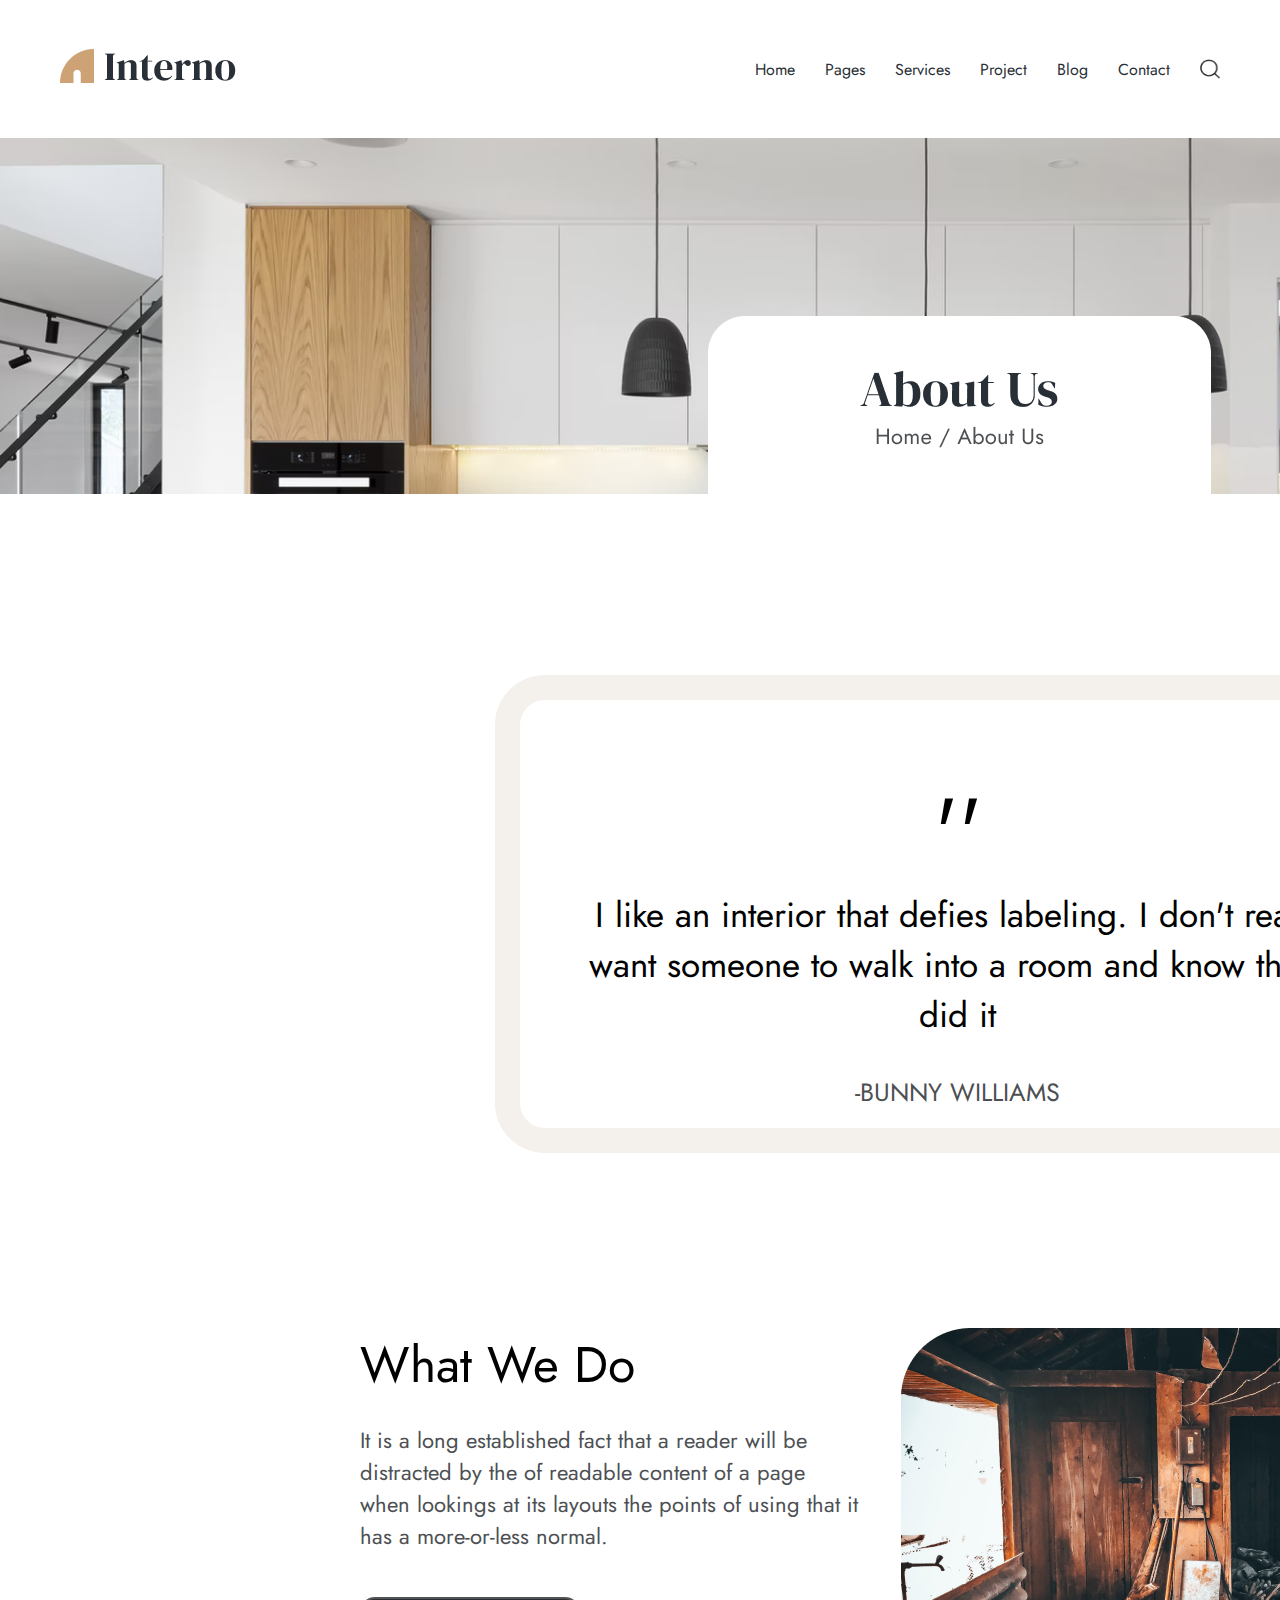
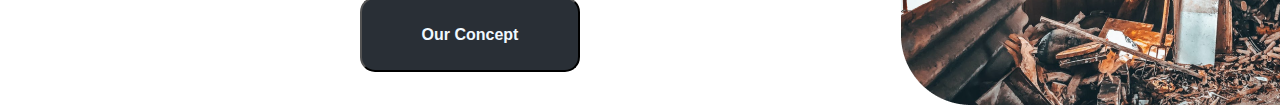
==== about.html @ 6a7b4a98 "dasdas" ====
<!DOCTYPE html>
<html lang="en">

<head>
  <meta charset="UTF-8">
  <meta name="viewport" content="width=device-width, initial-scale=1.0">
  <title>About Us</title>
  <link rel="preconnect" href="https://fonts.googleapis.com">
  <link rel="preconnect" href="https://fonts.gstatic.com" crossorigin>
  <link href="https://fonts.googleapis.com/css2?family=Jost:wght@100..900&display=swap" rel="stylesheet">
  <link rel="stylesheet" href="style.css">
</head>

<body>
  <header>
    <div class="header-wrapper">
      <div class="logo">
        <img src="img/logo.png" alt="logo" class="logo-img">
      </div>
      <nav>
        <a href="#" class="a-header">Home</a>
        <a href="#" class="a-header">Pages</a>
        <a href="#" class="a-header">Services</a>
        <a href="#" class="a-header">Project</a>
        <a href="#" class="a-header">Blog</a>
        <a href="#" class="a-header">Contact</a>
        <img src="img/lupa.png" alt="search" class="lupa">
      </nav>
    </div>
  </header>
  <main>
    <div class="banner">
      <img src="img/Banner.png" alt="banner" class="banner-img">
    </div>
    <div class="pattern">
      <div class="pattern-wrapper">
        <h1 class="h1-pat">''</h1>
        <h1 class="h1-patt">I like an interior that defies labeling. I don't really want someone to walk into a room and
          know that I did it</h1>
        <h3 class="h3-patt">-BUNNY WILLIAMS</h3>
      </div>
    </div>
    <div class="concept">
      <div class="concept-wrapper">
        <div class="concept-title">
          <h1 class="conc-h1">What We Do</h1>
          <p class="conc-p">It is a long established fact that a reader will be distracted by the of readable content of
            a page
            when lookings at its layouts the points of using
            that it has a more-or-less normal.</p>
          <button class="but-conc">Our Concept</button>
        </div>
        <div class="concept-img">
          <img src="img/concept.png" alt="concept" class="conc-img">
        </div>
      </div>
    </div>
  </main>

</body>

</html>
---- style.css ----
* {
  margin: 0;
  padding: 0;
  box-sizing: border-box;
}

a{
  text-decoration:none;
}

body {
  font-family: "Jost", sans-serif;
}

header {
  width: 100%;
}

.header-wrapper {
  max-width: 1200px; 
  height: 138px; 
  display: flex;
  justify-content: space-between;
  align-items: center;
  margin: 0 auto; 
  padding: 0 20px; 
}

.logo-img {
  width: 177px; 
  height: auto; 
}

nav {
  display: flex;
  align-items: center;
}

nav a {
  text-decoration: none;
  color: #292F36;
  margin: 0 15px;
}

nav a:hover {
  text-decoration: underline;
}

.lupa {
  width: 20px; 
  height: 20px;
  margin-left: 15px;
}

.intro {
  position: relative;
  width: 100%;
  height: 1042px;
}

.intro-wrapper {
  position: relative;
}


.intro-info {
  position: absolute; 
  top: 330px; 
  left: 360px; 
  width: 567px;
  height: 383px;
  background-color: transparent; 
  padding: 20px; 
  border-radius: 10px; 

}

.intro-h1 {
  font-weight: 400;
  font-size: 75px;
}

.intro-p {
  margin-top: 9px;
  font-weight: 400;
  font-size: 22px;
}

.but-intro {
  margin-top: 21px;
  width: 219.14px;
  height: 75px;
  border-radius: 18px;
  background-color: #292F36;
  color: aliceblue;
}

.intro-img {
  width: 100%; 
  height: auto;
  border-bottom-left-radius: 350px; 
}


.info-wrapper{
  margin-top: 200px;
  margin-bottom: 200px;
  margin-left: 382px;
  display:flex;
  flex-direction:row;
}

.info-block{
  width: 358px;
  height: 225px;
  padding-right: 42px;
  text-align:center;
}

.info-h1{
  font-weight: 400;
  font-size: 25px;
}

.info-p{
  font-weight: 400;
  font-size: 22px;
  margin-top:20px;
  margin-bottom: 52px;
}

.info-a {
  font-weight: 400; 
  font-size: 18px; 
  margin-top: 52px; 
  text-decoration: none; 
  color: #292F36; 
}

.contact-wrapper{
  display:flex;
  flex-direction:row;
  width: 1200px;
  height: 700px;
}

.contact-info{
  margin-right:75px;
  padding-top: 43px;
  width: 472px;
  height: 614px;
}

.con-h1{
  font-weight: 400;
  font-size:50px;
}

.con-title{
  width: 472px;
  height: 354px;
}

.con-p{
  font-weight: 400;
  font-size: 22px;
  margin-top: 33px;
}

.con-number{
  display:flex;
  flex-direction:row;
  width: 277px;
  height: 93px;

}

.num-h1{
  font-weight: 700;
  font-size: 24px;
}

.num-h3{
  font-weight: 400;
  font-size: 22px;

}

.number-title{
  width: 164px;
  height: 64px;
  margin-left: 15px;
  padding-top: 14.5px;
}

.contact {
  display: flex;
  justify-content: center;
  align-items: center;
  flex-direction: column; 
}

.con-but{
  margin-top: 47px;
  width: 219.14px;
  height: 75px;
  border-radius: 18px;
  background-color: #292F36;
  color: aliceblue;
}

.con-img{
  border-bottom-left-radius: 150px;
  border-top-right-radius:150px;
}


.reviews-blocks{
  display:flex;
  flex-direction:row;
}

.review-p{
  display:flex;
  text-align:center;
}

.review-block{
  padding-right:50px;
  width: 370px;
  height: 340px;
  background-color: #fff;
  border-radius:15px;
}

.photo-user{
  width: 77px;
  height: 77px;
}

.info-user-h1{
  padding-top: 10px;
  font-weight: 400;
  font-size: 25px;
}

.info-user-h3{
  font-weight: 400;
  font-size: 14px;
}

.user{
  padding-top: 53px;
  padding-left: 37px;
  display:flex;
  flex-direction:row;
}

.info-user{
    padding-left: 15px;
}

.review-title{
  padding-top: 25px;
  width: 296px;
  height: 99px;

}

.review-p{
  padding-left: 37px;
  padding-top: 25px;
  font-weight: 400;
  font-size: 22px;
}

.review-wrapper {
  display: flex;
  flex-direction: column; 
  align-items: center; 
}

.reviews-blocks {
  display: flex;
  flex-direction: row;
  justify-content: center; 
}

.review-block {
  margin-right: 40px; 
  width: 370px;
  height: 340px;
  background-color: #fff;
  border-radius: 15px;
}

.review-block:last-child {
  margin-right: 0; 
}

.review-h1 {
  margin-bottom: 38px; 
  font-weight:400;
  font-size: 50px;

}

.review {
  display: flex;
  flex-direction: column; 
  align-items: center; 
  justify-content: center; 
  width: 1200px;
  height: 679px;
  background-color: #F4F0EC;
  border-radius: 50px;
  margin: 200px auto 0; 
}

/* .brand{
  width: 1010px;
  height: 103px;
}

.brand-wrapper{
  display:flex;
  
} */

.brand {
  width: 1010px; 
  margin: 0 auto; 
}

.brand-wrapper {
  display: flex;
  justify-content: center; 
  align-items: center; 
}

.block-hz {
  margin-bottom: 200px;
  margin-top: 200px;
  display: flex; 
  justify-content: center; 
}

.block-img {
  display: block; 
  width: auto; 
  height: auto; 
  margin-right: 108px; 
}


.block-img:last-child {
  margin-right: 0; 
}

.block-img1{
  margin-top: 30px;
  margin-right: 108px;
  width: 132px;
  height: 43px;
}

.block-img3{
  margin-top: 30px;
  margin-right: 108px;
  width: 163px;
  height: 43px;

}


.block-img4{
  margin-top: 30px;
  margin-right: 108px;
  width: 144px;
  height: 44px;
}

.block-img5{
  margin-top: 30px;
  width: 116px;
  height: 47px;
}

.prikin{
  width: 70px;
  height: 70px;
  border-radius: 50%;
}

.project-block{
  width: 636px;
  height: 552px;
}

.project{
  width: 1201px;
  height: 1541px;
}

.project-wrapper{
  width: 1201px;
  height: 1541px;

}

.heading-h1{
  width: 451px;
  height: 63px;
  text-align:center;
  font-weight: 400;
  font-size: 50px;
}

.heading-p{
  width: 737px;
  height: 66px;
  text-align:center;
  font-weight: 400;
  font-size: 22px;
}



.heading {
  height: 137px;
  display: flex; 
  flex-direction: column; 
  align-items: center; 
  justify-content: center; 
  text-align: center; 
}

.project-blocks {
  display: flex; 
  flex-wrap: wrap; 
  justify-content: center; 
}


.project {
  display: flex; 
  justify-content: center; 
  align-items: center; 
  flex-direction: column; 
  width: 100%;
}

.project-wrapper {
  max-width: 1300px; 
  width: 100%; 
  padding: 0 20px; 
}

.heading {
  margin-bottom: 93px;
  height: 137px;
  display: flex; 
  flex-direction: column; 
  align-items: center; 
  justify-content: center; 
  text-align: center;
}

.project-block{
  margin-bottom: 60px;
  width: 619px;
  height: 549px;

}

.knopka{
  padding-left:262px;
  width: 70px;
  height: 70px;
}

.project-text{
  margin-bottom:0px;
  width: 217px;
  height: 62px;
}

.items-bot{
  display:flex;
  flex-direction:row;
}

.items-bot{
  margin-top:24px;
  width: 547px;
  height: 70px;
  margin-bottom:80px;
}

.achieve{
  width: 1920px;
  height: 457px;
  background-color: #F4F0EC;
  display:flex;
  align-items:center;
}

.achieve-wrapper{
  display:flex;
  margin-left: 419px;
}



.blog-title{
  margin-bottom: 52px;
  width: 811px;
  height: 141px;
  text-align:center;
}

.blog-h1{
  font-weight: 400;
  font-size: 50px;
  color:#292F36;
}

.blog-h3{
  font-weight: 400;
  font-size: 22px;
  color:#4D5053;
}

.blog-knopka{
  width: 52px;
  height: 52px;
  border-radius:50%;
}

.prost{
  width: 340px;
  height: 290px;
}

.blog-h4{
  font-weight: 400;
  width: 305px;
  height: 70px;
  font-size: 25px;
}

.blog-p{
  font-weight: 400;
  font-size: 16px;
  width: 223px;
  height: 33px;
  margin-top: 40px;
}

.blog-subtitle{
  display:flex;
  flex-direction: row;
}

.blog {
  width: 1200px; 
  margin: 0 auto; 
  display: flex; 
  flex-direction: column; 
  align-items: center; 
}

.blog-wrapper {
  margin-top: 200px;
  width: 100%; 
  display: flex; 
  flex-direction: column; 
  align-items: center; 
}

.kartinka2{
  width: 340px;
  height: 479px;
  background-color: #e7e7e7;
  border-radius:15px;
}

.blog-knopka{
  margin-top: 30px;
}

.blog-item {
  display: flex; 
  flex-direction: row; 
  align-items: stretch; 
  justify-content: space-between; 
  width: 100%; 
  margin-bottom: 20px; 
}

.blog-item-title {
  flex: 2;
  display: flex; 
  flex-direction: column; 
  justify-content: space-between; 
}

.blog-subtitle {
  display: flex; 
  justify-content: space-between; 
  align-items: center; 
  margin-top: 10px;
}

.kartinka1 {
  background-size: cover; 
  background-position: center; 
  border-radius: 15px; 
}



.join {
  margin-left: 360px;
  margin-bottom: 200px;
  margin-top: 200px; 
  width: 1200px;
  height: 374px;
  background-color: #292f36;
  border-radius: 20px;
  display: flex; 
  justify-content: center;
  align-items: center; 
}

.join-wrapper {
  
  width: 569px;
  height: 214px;
  display: flex; 
  flex-direction: column; 
  align-items: center; 
  justify-content: center; 
}

.join-h1 {
  font-weight: 400;
  font-size: 50px;
  color: #fff;
  text-align: center;
}

.join-h3 {
  font-weight: 400;
  font-size: 22px;
  color: #fff;
  text-align: center;
}

.join-but {
  margin-top: 32px;
  width: 237px;
  height: 75px;
  background-color: #cda274;
  color: aliceblue;
  border-radius: 15px;
  font-weight: 600;
  font-size: 16px;
  display: flex; 
  justify-content: center; 
  align-items: center; 
}


.p-but{
  color:#292F36;
  font-weight: 400;
}

.footer-wrapper{
  margin-left: 360px;
  display:flex;
  flex-direction:row;
  width: 1200px;
  height: 370px;
}

.pages{
  margin-left: 101px;
  display:flex;
  flex-direction:column;
  width: 125px;
  height: 370px;
}

.interno{
  width: 393px;
  height: 188px;
}

.footer-a{
  margin-top: 25px;
  color:#4D5053;
  font-weight: 400;
  font-size: 22px;
  text-decoration: none;
}

.connect{
  margin-left: 101px;
  width: 258px;
  height: 272px;
}

.footer-line{
  width: 100%;
  height: 73px;
  text-align:center;
  margin-top: 200px;
}

.footer-h2{
  color:#4D5053;
  font-weight: 400;
  font-size: 22px;
}

.pattern-wrapper{
  width: 751px;
  height: 295px;
}

.pattern{
  display:flex;
  justify-content:center;
  margin-top: 200px;
  margin-left: 520px;
  margin-bottom: 200px;
  width: 875px;
  height: 428px;
  outline:25px solid #F4F0EC;
  border-radius:25px;
}

.h1-pat{
  margin-top: 67px;
  text-align:center;
  font-weight: 400;
  font-size: 85px;
}

.h1-patt{
  font-weight: 400;
  font-size: 35px;
  text-align:center;
}

.h3-patt{
  font-weight: 400;
  color:#4D5053;
  font-size: 25px;
  text-align:center;
  margin-top: 34px;
}

.concept-wrapper{
  margin-left: 360px;
  display:flex;
  flex-direction:row;
  width: 1200px;
  height: 377px;

}

.concept-title{
  margin-right: 41px;
  width: 500px;
  height: 334px;
}

.concept-img{
  width: 659px;
  height: 377px;
}

.conc-h1{
  font-weight: 400;
  font-size: 50px;
}

.conc-p{
  font-weight: 400;
  font-size: 22px;
  color:#4D5053;
  margin-top: 23px;
  width: 500px;
  height: 132px;
}

.but-conc{
  width: 220px;
  height: 75px;
  border-radius:15px;
  background-color: #292f36;
  color:aliceblue;
  font-weight: 600;
  font-size: 16px;
  margin-top: 41px;
}
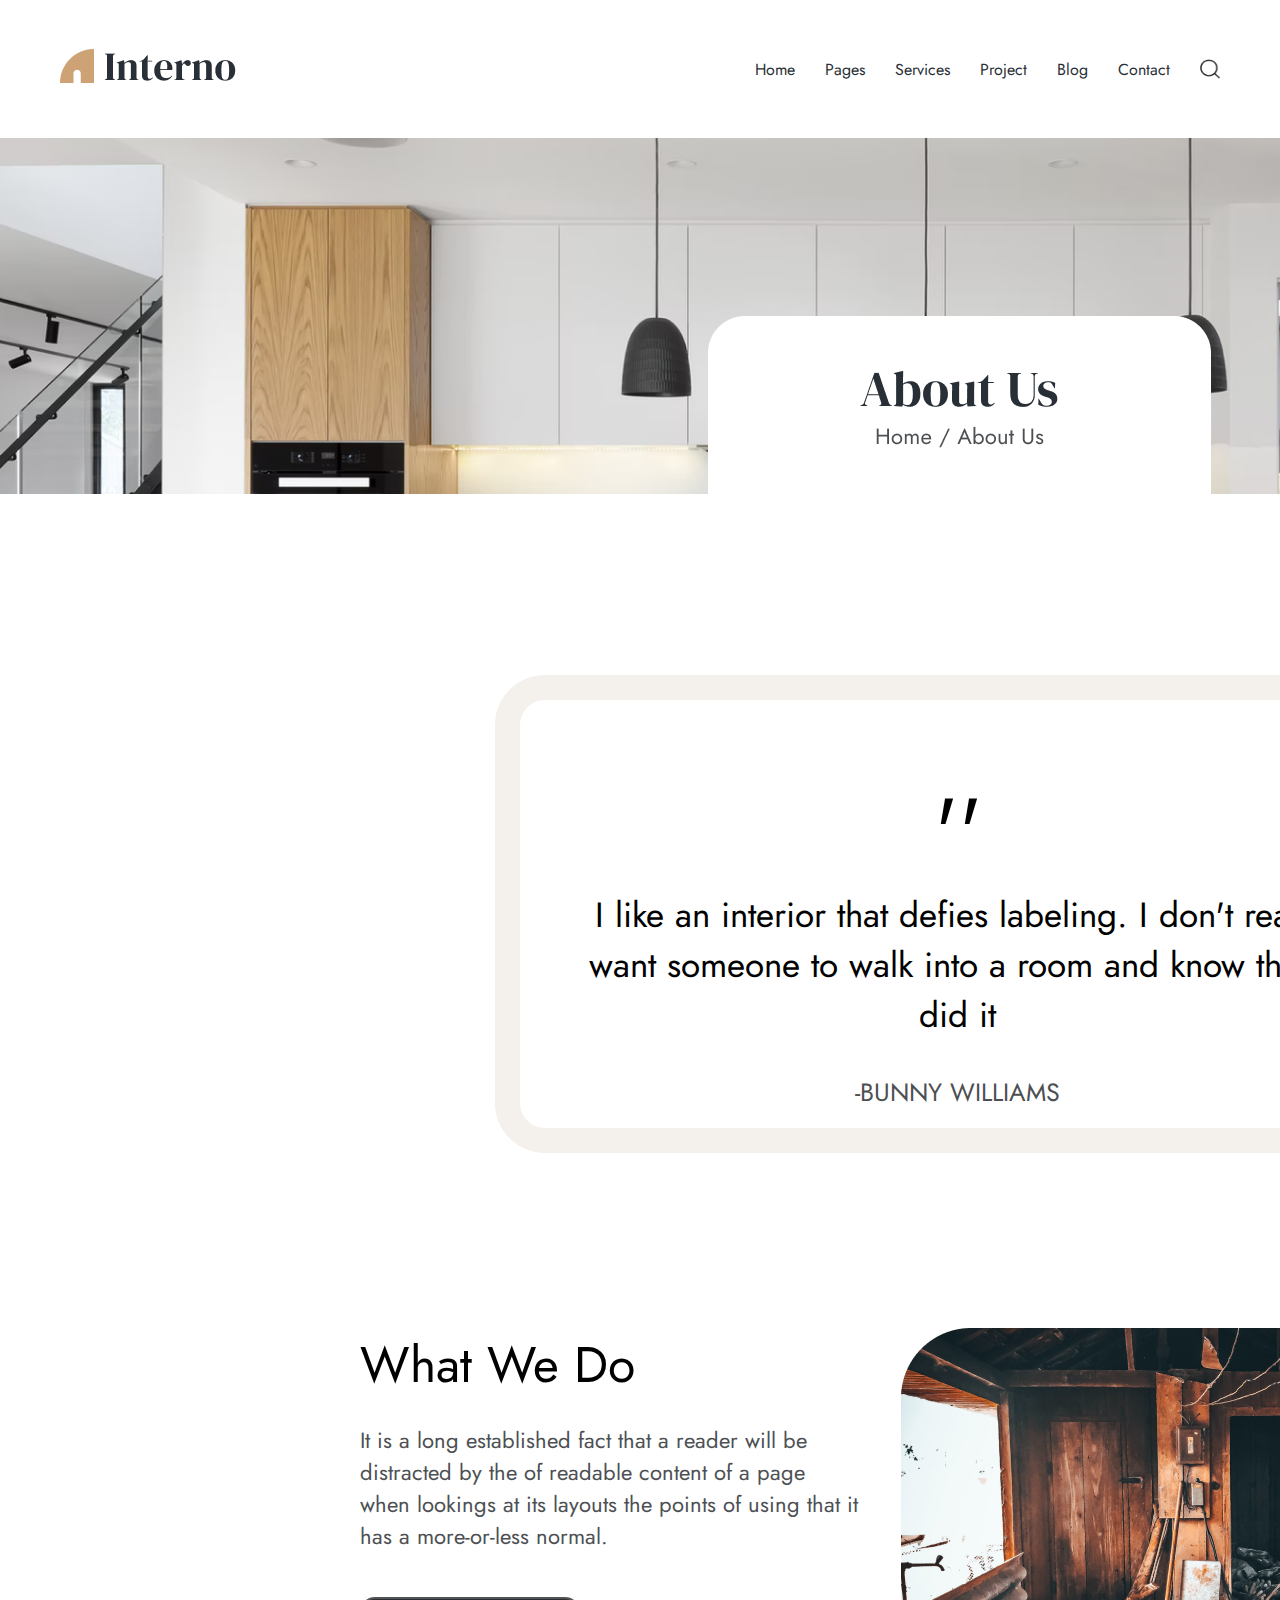
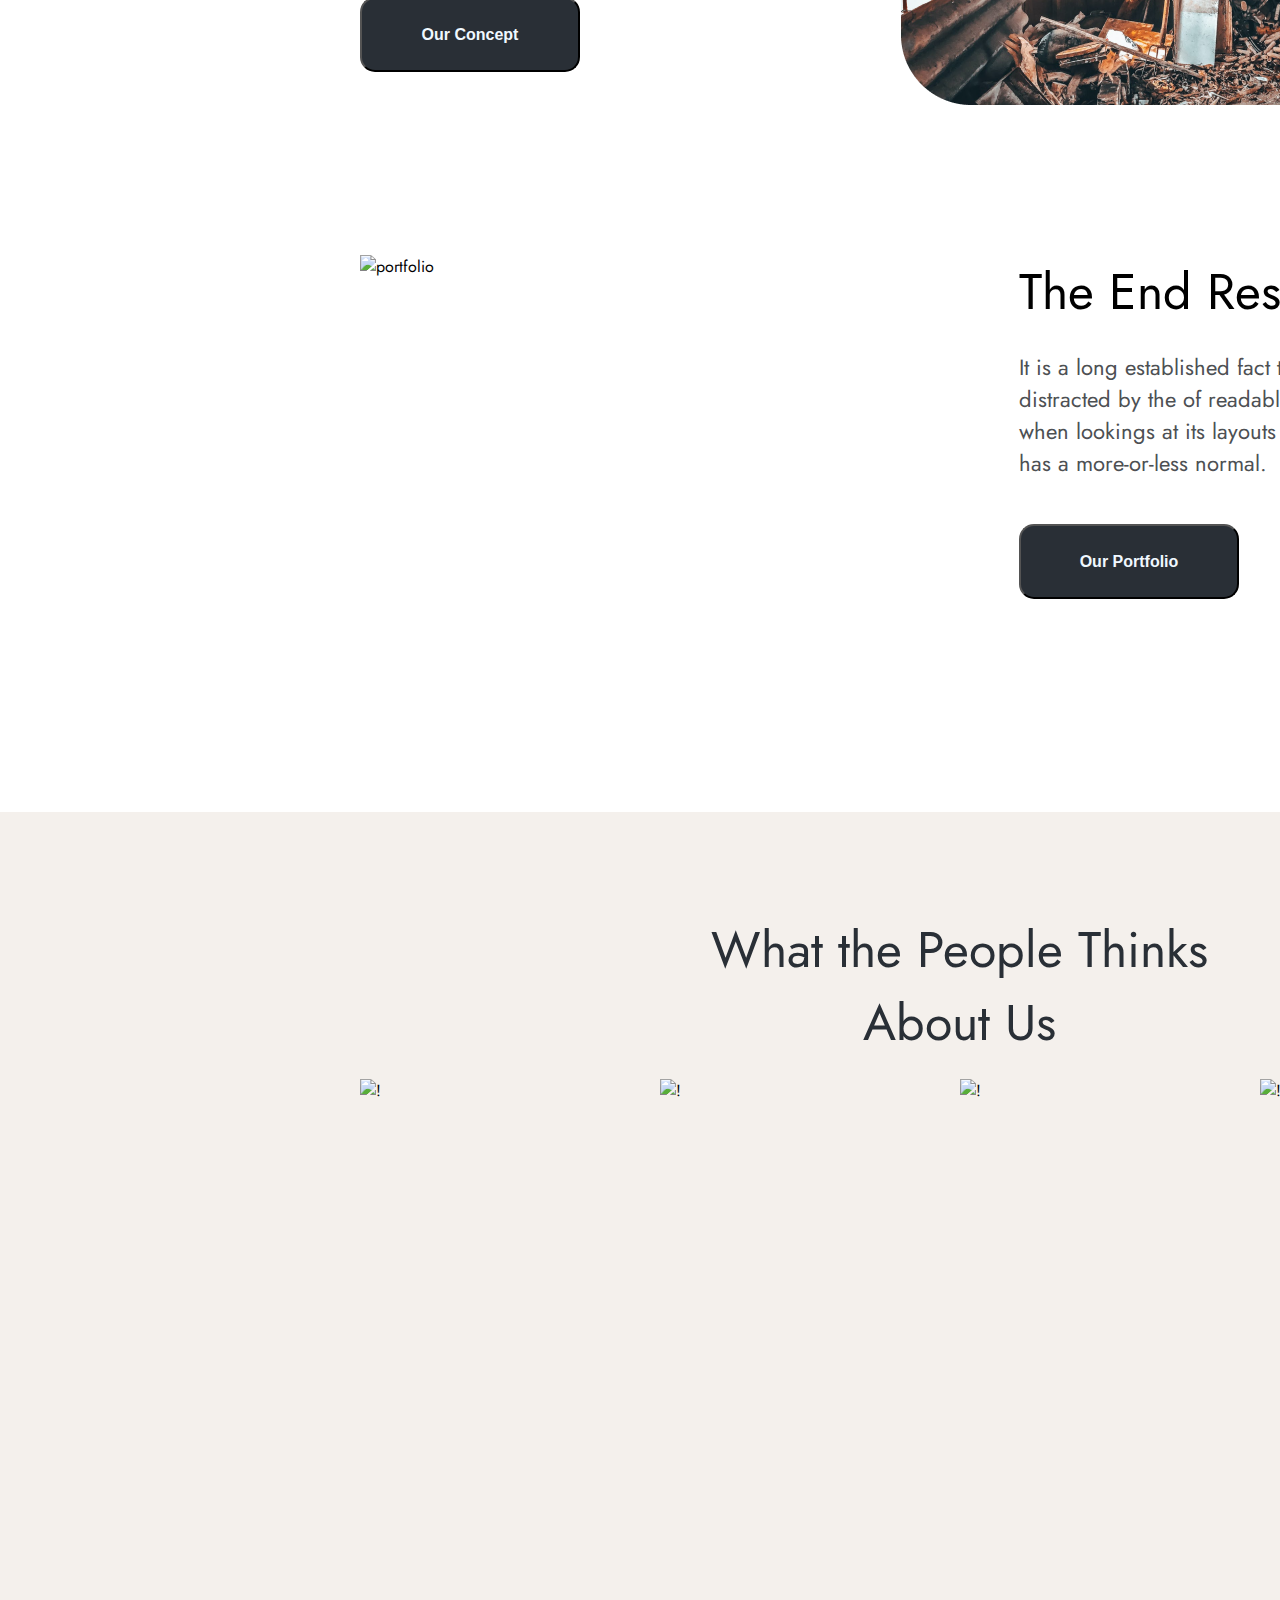
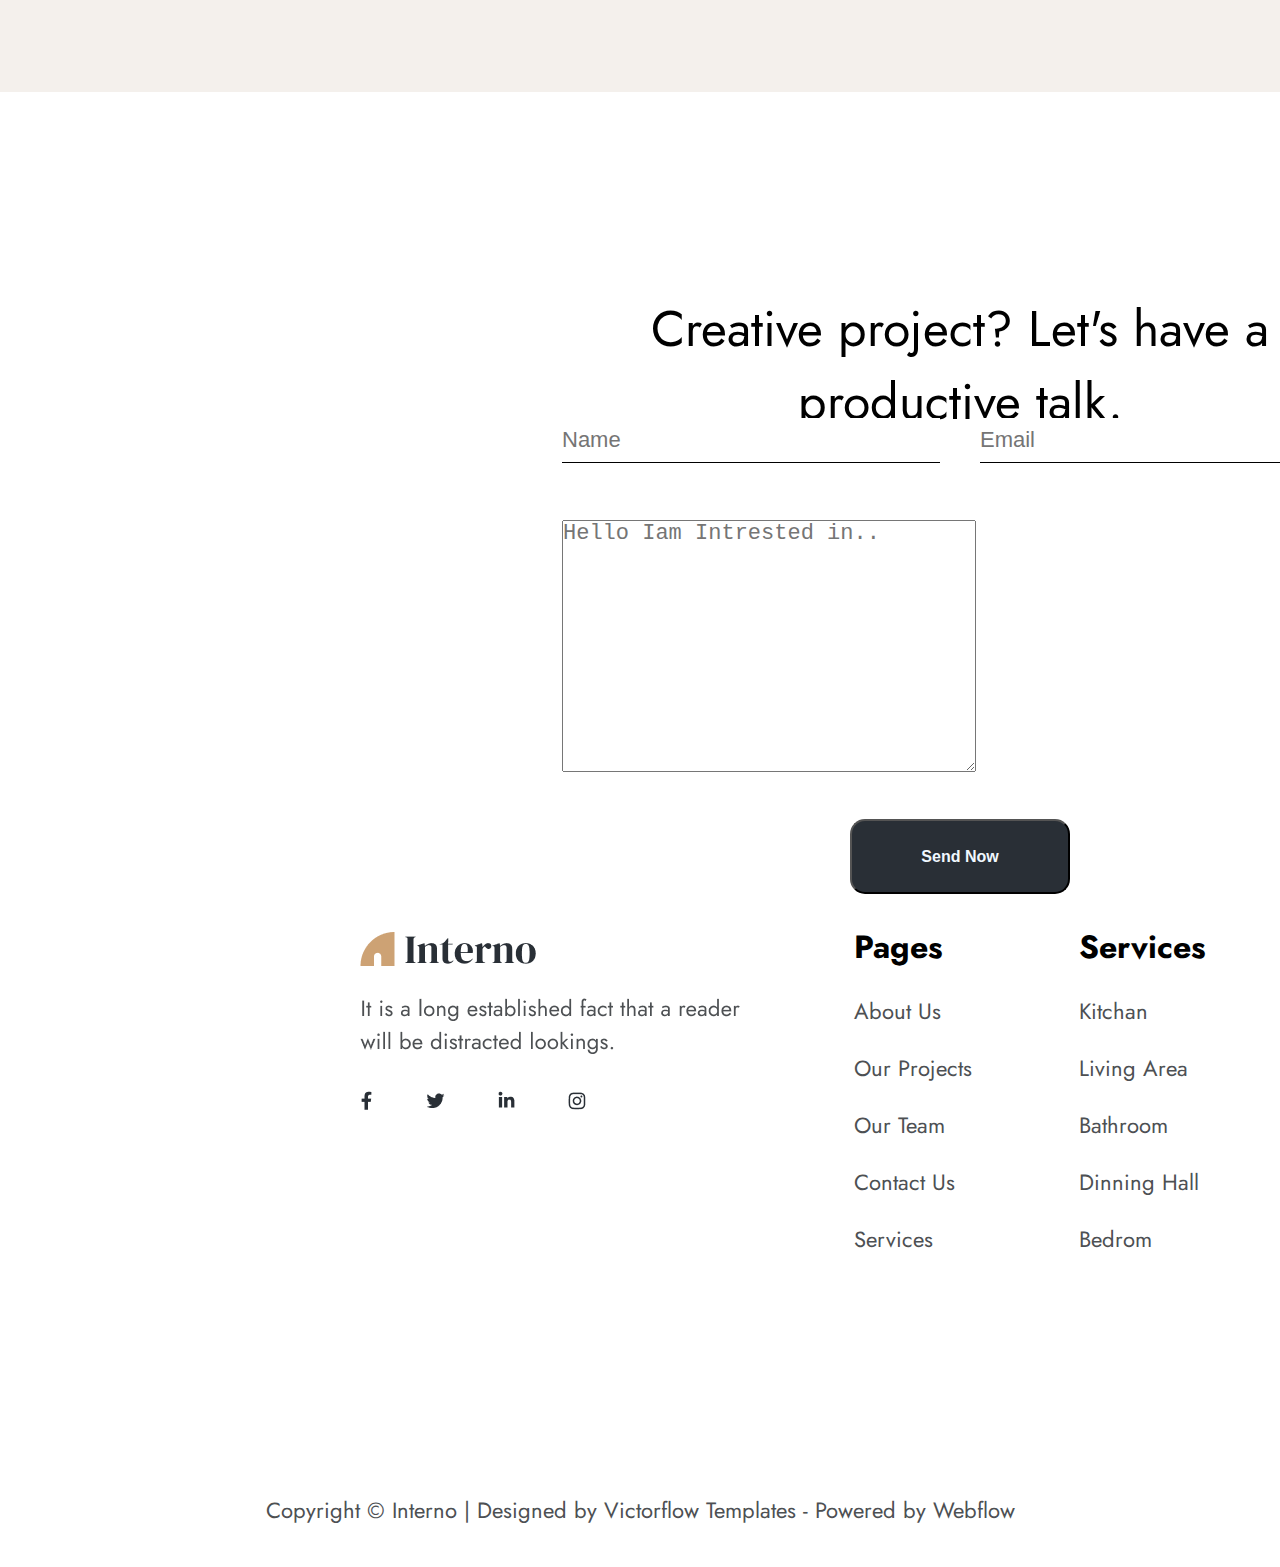
==== commit dd3c80be: "dasfasfasf" ====
--- a/about.html
+++ b/about.html
@@ -55,8 +55,89 @@
         </div>
       </div>
     </div>
+    <div class="portfolio">
+      <div class="portfolio-wrapper">
+        <div class="portfolio-img">
+          <img src="img/portfolio.png" alt="portfolio" class="portf-img" />
+        </div>
+        <div class="concept-title">
+          <h1 class="portf-h1">The End Result</h1>
+          <p class="portf-p">
+            It is a long established fact that a reader will be distracted by
+            the of readable content of a page when lookings at its layouts the
+            points of using that it has a more-or-less normal.
+          </p>
+          <button class="but-conc">Our Portfolio</button>
+        </div>
+      </div>
+    </div>
+    <div class="team">
+      <div class="team-wrapper">
+        <div class="team-title">
+          <h1 class="h1-team">What the People Thinks About Us</h1>
+        </div>
+        <div class="photo-team">
+          <img src="img/team1.png" alt="!" class="team-img" />
+          <img src="img/team2.png" alt="!" class="team-img" />
+          <img src="img/team3.png" alt="!" class="team-img" />
+          <img src="img/team4.png" alt="!" class="team-img" />
+        </div>
+      </div>
+    </div>
+    <div class="input">
+      <div class="input-wrapper">
+        <h1 class="h1-input">
+          Creative project? Let's have a productive talk.
+        </h1>
+        <div class="iam">
+          <input type="text" class="iam-inp" placeholder="Name" />
+          <input type="text" class="iam-inp2" placeholder="Email" />
+        </div>
+        <div class="talk">
+          <textarea placeholder="Hello Iam Intrested in.." name="" id="1" cols="30" rows="10"
+            class="talk-text"></textarea>
+        </div>
+        <button class="but-inp">Send Now</button>
+      </div>
+    </div>
   </main>
-
+  <footer>
+    <div class="footer-wrapper">
+      <div class="interno">
+        <img src="img/Interno.png" alt="interno" class="interno-img" />
+      </div>
+      <div class="pages">
+        <h1 class="h1-footer">Pages</h1>
+        <a href="about.html" class="footer-a">About Us</a>
+        <a href="#" class="footer-a">Our Projects</a>
+        <a href="#" class="footer-a">Our Team</a>
+        <a href="#" class="footer-a">Contact Us</a>
+        <a href="services.html" class="footer-a">Services</a>
+      </div>
+      <div class="pages">
+        <h1 class="h1-footer">Services</h1>
+        <a href="#" class="footer-a">Kitchan</a>
+        <a href="#" class="footer-a">Living Area</a>
+        <a href="#" class="footer-a">Bathroom</a>
+        <a href="#" class="footer-a">Dinning Hall</a>
+        <a href="bedroom.html" class="footer-a">Bedrom</a>
+      </div>
+      <div class="connect">
+        <h1 class="h1-footer">Contact</h1>
+        <p class="footer-a">
+          55 East Birchwood Ave. Brooklyn, New York 11201
+        </p>
+        <p class="footer-a">contact@interno.com</p>
+        <p class="footer-a">(123) 456 - 7890</p>
+      </div>
+    </div>
+    <div class="footer-line">
+      <h2 class="footer-h2">
+        Copyright © Interno | Designed by Victorflow Templates - Powered by
+        Webflow
+      </h2>
+    </div>
+  </footer>
 </body>
 
 </html>--- a/style.css
+++ b/style.css
@@ -806,4 +806,394 @@
   font-weight: 600;
   font-size: 16px;
   margin-top: 41px;
-}+}
+
+.services-wrap{
+  margin-top: 200px;
+  margin-left: 382px;
+  max-width: 1158px;
+  max-height: 704px;
+
+}
+
+.services-top{
+  display:flex;
+  flex-direction:row;
+  max-width: 1158px;
+  max-height: 225px;
+}
+
+.services-h3{
+  text-align:center;
+  font-weight: 400;
+  font-size: 25px;
+  color:#292F36;
+}
+
+.sevices-block-top{
+  width: 358px;
+  height: 225px;
+}
+
+.services-p{
+  margin-top: 20px;
+  font-weight: 400;
+  font-size: 22px;
+  color:#4D5053;
+  text-align:center;
+  width: 358px;
+  height: 99px;
+}
+
+.services-a{
+  margin-top: 52px;
+  font-weight: 600;
+  font-size: 18px;
+  text-align:center;
+  align-items:center;
+  display:flex;
+  margin-left: 119px;
+  color:#4D5053;
+}
+
+.services-bot{
+  margin-top: 100px;
+  display:flex;
+  flex-direction:row;
+  width: 1158px;
+  height: 225px;
+
+}
+
+.services-block-bot{
+  width: 358px;
+  height: 225px;
+}
+
+.services-block-bot-2{
+  width: 398px;
+  height: 391px;
+  background-color: #f4f0ec;
+}
+
+.details{
+  width: 967px;
+  height: 486px;
+  display:flex;
+  flex-direction:row;
+}
+
+.hww{
+  margin-left: 360px;
+  margin-top: 200px;
+  margin-bottom: 200px;
+  width: 1200px;
+  height: 2718px;
+  background-color: #f4f0ec;
+  border-radius:50px;
+}
+
+.hww-title{
+  margin-top: 160px;
+  margin-left: 198px;
+  width: 802px;
+  height: 176px;
+}
+
+.hww-h1{
+  padding-top: 160px;
+  font-weight: 400;
+  font-size: 50px;
+  color:#363B41;
+  text-align:center;
+}
+
+.hww-h3{
+  font-weight: 400;
+  font-size: 22px;
+  color:#4D5053;
+  text-align:center;
+}
+
+.details{
+  margin-left: 100px;
+  width: 967px;
+  height: 485px;
+  margin-top: 200px;
+}
+
+.detail-title{
+  margin-left: 51px;
+  margin-top: 85px;
+  width: 456px;
+  height: 316px;
+}
+
+.number-detail{
+  margin-bottom: 58px;
+  width: 452px;
+  height: 102px;
+  display:flex;
+  flex-direction: row;
+}
+
+.h5-detail{
+  margin-left: 253px;
+  vertical-align:15px;
+  font-weight: 400;
+  font-size: 120px;
+  color:#fff;
+}
+
+.opis-detail{
+  width: 456px;
+  height: 154px;
+}
+
+.h1-detail{
+  margin-bottom: 11px;
+  font-weight: 400;
+  font-size: 35px;
+  color:#292F36;
+}
+
+.p-detail{
+  font-weight: 400;
+  font-size: 22px;
+  color:#4D5053;
+}
+
+.idea{
+  margin-left:100px;
+  display:flex;
+  flex-direction:row;
+  margin-top: 70px;
+  width: 967px;
+  height: 486px;
+}
+
+.img-detail{
+  width: 453px;
+  height: 486px;
+}
+
+.design{
+  margin-left:100px;
+  margin-top: 70px;
+  width: 967px;
+  height: 486px;
+  display:flex;
+  flex-direction:row;
+}
+
+.detail-title2{
+  margin-right: 51px;
+  margin-top: 85px;
+  width: 456px;
+  height: 316px;
+}
+
+.portfolio-wrapper {
+  /* margin-bottom: 180px; */
+  margin-top: 150px;
+  margin-left: 360px;
+  display: flex;
+  flex-direction: row;
+  width: 1200px;
+  height: 377px;
+}
+.portfolio-img {
+  width: 659px;
+  height: 377px;
+  margin-right: 41px;
+}
+.portf-h1 {
+  font-weight: 400;
+  font-size: 50px;
+}
+.portf-p {
+  font-weight: 400;
+  font-size: 22px;
+  color: #4d5053;
+  margin-top: 23px;
+  width: 500px;
+  height: 132px;
+}
+.team {
+  margin-top: 180px;
+  margin-bottom: 200px;
+  width: 1920px;
+  height: 880px;
+  background-color: #f4f0ec;
+}
+.team-wrapper {
+  margin-top: 180px;
+  margin-left: 360px;
+  flex-direction: column;
+  display: flex;
+  justify-content: center;
+  width: 1200px;
+  height: 600px;
+}
+.h1-team {
+  text-align: center;
+  font-weight: 400;
+  font-size: 50px;
+  color: #292f36;
+  height: 126px;
+  width: 547px;
+}
+.team-title {
+  margin-top: 200px;
+  margin-left: 326px;
+  margin-bottom: 40px;
+  width: 547px;
+  height: 127px;
+  display: flex;
+  justify-content: center;
+}
+.photo-team {
+  justify-content: center;
+  display: flex;
+  flex-direction: row;
+}
+.team-img {
+  margin-right: 22px;
+  width: 284px;
+  height: 433px;
+}
+.input-wrapper {
+  margin-bottom: 180px;
+  margin-left: 562px;
+  width: 796px;
+  height: 632px;
+}
+.h1-input {
+  margin-left: 81px;
+  width: 634px;
+  height: 126px;
+  font-weight: 400;
+  font-size: 50px;
+  text-align: center;
+}
+.input {
+  width: 796px;
+  height: 632px;
+}
+.iam-inp {
+  padding-right: 40px;
+  border: none;
+  border-bottom: 1px solid #000;
+  outline: none;
+  width: 378px;
+  height: 45px;
+}
+.iam {
+  margin-bottom: 57px;
+  display: flex;
+  flex-direction: row;
+  width: 796px;
+  height: 45px;
+}
+.input-title {
+  width: 225px;
+}
+.iam-inp2 {
+  margin-left: 40px;
+  border: none;
+  border-bottom: 1px solid #000;
+  outline: none;
+  width: 378px;
+  height: 45px;
+}
+input {
+  margin-bottom: 180px;
+  font-weight: 400;
+  font-size: 22px;
+  color: #4d5053;
+}
+.talk {
+  width: 795px;
+  width: 175px;
+}
+.talk-inp {
+  width: 795px;
+  height: 175px;
+}
+.form-group textarea {
+  height: 175px;
+  width: 795px;
+  margin-top: 46px;
+  padding-left: 54px;
+  padding-top: 15px;
+  font-size: 22;
+  font-weight: 400;
+  resize: none;
+  border: none;
+  border-bottom: 1px solid #000;
+  outline: none;
+}
+placeholder {
+  font-weight: 400;
+  font-size: 22px;
+}
+textarea {
+  font-weight: 400;
+  font-size: 22px;
+}
+.but-inp {
+  margin-left: 288px;
+  width: 220px;
+  height: 75px;
+  border-radius: 15px;
+  background-color: #292f36;
+  color: aliceblue;
+  font-weight: 600;
+  font-size: 16px;
+  margin-top: 41px;
+}
+
+.look-bed{
+  margin-top: 200px;
+  margin-bottom: 200px;
+  justify-content:center;
+  align-items:center;
+  margin-left: 360px;
+  width: 1200px;
+  height: 437px;
+  display:flex;
+  flex-direction:row;
+}
+
+
+.h1-bedroom{
+  font-weight: 400;
+  font-size: 50px;
+  color:#292F36;
+}
+
+.bedroom-title{
+  margin-left: 42px;
+  width: 658px;
+  height: 437px;
+}
+
+
+.p-bedroom1{
+  font-weight: 400;
+  font-size: 22px;
+  color:#4D5053;
+}
+
+.p-bedroom2{
+  margin-top: 25px;
+  font-weight: 400;
+  font-size: 22px;
+  color:#4D5053;
+}
+
+.bedroom-photo{
+  margin-left: 360px;
+  margin-bottom: 200px;
+}
+
